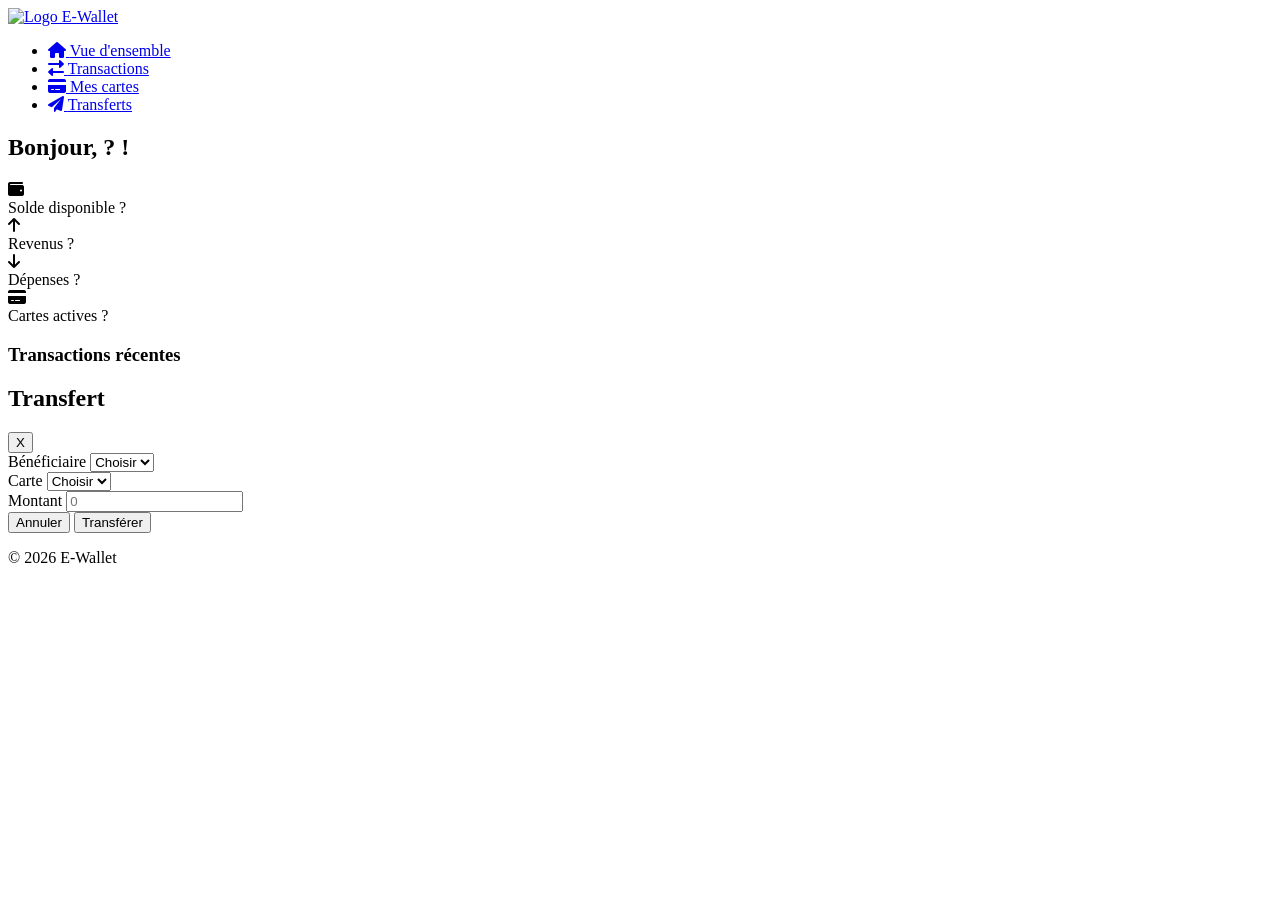
==== dashboard.html @ 2e93e256 "Add files via upload" ====
<!DOCTYPE html>
<html lang="fr">
<head>
<meta charset="UTF-8">
<meta name="viewport" content="width=device-width, initial-scale=1.0">
<title>E-Wallet | Tableau de bord</title>

<link rel="stylesheet" href="../css/style.css">
<link rel="stylesheet" href="https://cdnjs.cloudflare.com/ajax/libs/font-awesome/6.0.0/css/all.min.css">
</head>

<body>

<header>
<nav class="navbar">
<a href="../index.html" class="logo">
<img src="src/e-Wallet6.gif" alt="Logo E-Wallet">
</a>
<ul class="nav-links"></ul>
</nav>
</header>

<main class="dashboard-main">
<div class="dashboard-container">


<aside class="dashboard-sidebar">
<nav class="sidebar-nav">
<ul>

<li class="active">
<a href="#overview">
<i class="fas fa-home"></i>
<span>Vue d'ensemble</span>
</a>
</li>

<li>
<a href="#transactions">
<i class="fas fa-exchange-alt"></i>
<span>Transactions</span>
</a>
</li>

<li>
<a href="#cards">
<i class="fas fa-credit-card"></i>
<span>Mes cartes</span>
</a>
</li>

<li>
<a href="#" id="quickTransfer">
<i class="fas fa-paper-plane"></i>
<span>Transferts</span>
</a>
</li>

</ul>
</nav>
</aside>

<!-- CONTENT -->
<div class="dashboard-content">

<section id="overview" class="dashboard-section active">

<div class="section-header">
<h2>Bonjour, <span id="greetingName">?</span> !</h2>
<p id="currentDate"></p>
</div>


<div class="summary-cards">

<div class="summary-card">
<div class="card-icon blue"><i class="fas fa-wallet"></i></div>
<div class="card-details">
<span>Solde disponible</span>
<span id="availableBalance">?</span>
</div>
</div>

<div class="summary-card">
<div class="card-icon green"><i class="fas fa-arrow-up"></i></div>
<div class="card-details">
<span>Revenus</span>
<span id="monthlyIncome">?</span>
</div>
</div>

<div class="summary-card">
<div class="card-icon red"><i class="fas fa-arrow-down"></i></div>
<div class="card-details">
<span>Dépenses</span>
<span id="monthlyExpenses">?</span>
</div>
</div>

<div class="summary-card">
<div class="card-icon purple"><i class="fas fa-credit-card"></i></div>
<div class="card-details">
<span>Cartes actives</span>
<span id="activeCards">?</span>
</div>
</div>

</div>


<h3>Transactions récentes</h3>
<div id="recentTransactionsList"></div>

</section>

</div>
</div>
</main>


<div id="transferPopup" class="popup-overlay">

<div class="popup-content">

<div class="popup-header">
<h2>Transfert</h2>
<button id="closeTransferBtn">X</button>
</div>

<div class="popup-body">

  <form id="transferForm" class="transfer-form">

    <div class="form-group">
      <label>Bénéficiaire</label>
      <select id="beneficiary">
        <option value="">Choisir</option>
      </select>
    </div>

    <div class="form-group">
      <label>Carte</label>
      <select id="sourceCard">
        <option value="">Choisir</option>
      </select>
    </div>

    <div class="form-group">
      <label>Montant</label>
      <input type="number" id="amount" placeholder="0">
    </div>

    <div class="form-actions">
      <button type="button" id="cancelTransferBtn" class="btn btn-secondary">
        Annuler
      </button>

      <button type="submit" id="submitTransferBtn" class="btn btn-primary">
        Transférer
      </button>
    </div>

  </form>

</div>
</div>
</div>

<footer>
<p>&copy; 2026 E-Wallet</p>
</footer>

<script type="module" src="../controllers/dashboard.js"></script>

</body>
</html>
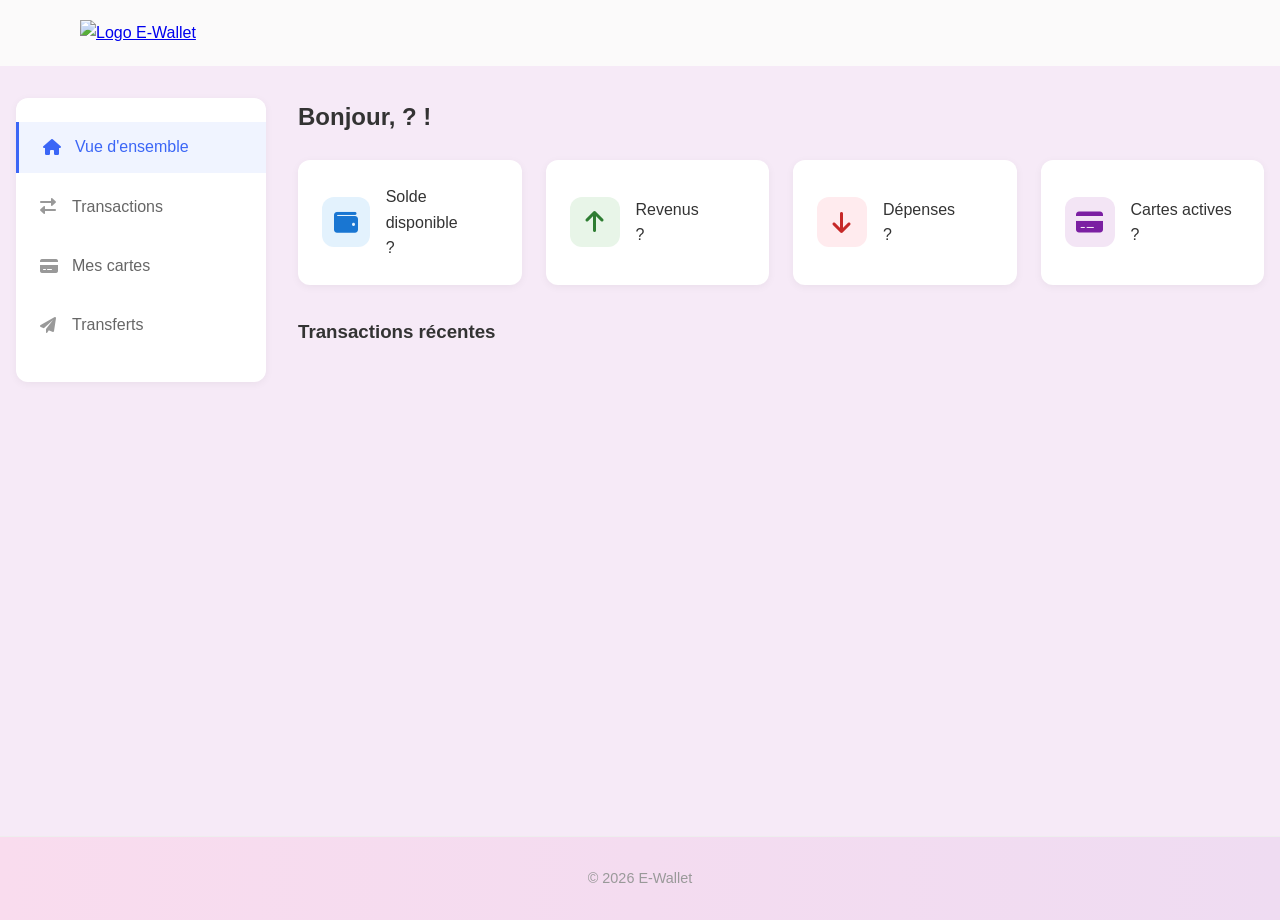
==== commit 576e2704: "Update dashboard.html" ====
--- a/dashboard.html
+++ b/dashboard.html
@@ -5,7 +5,7 @@
 <meta name="viewport" content="width=device-width, initial-scale=1.0">
 <title>E-Wallet | Tableau de bord</title>
 
-<link rel="stylesheet" href="../css/style.css">
+<link rel="stylesheet" href="style.css">
 <link rel="stylesheet" href="https://cdnjs.cloudflare.com/ajax/libs/font-awesome/6.0.0/css/all.min.css">
 </head>
 
@@ -14,7 +14,7 @@
 <header>
 <nav class="navbar">
 <a href="../index.html" class="logo">
-<img src="src/e-Wallet6.gif" alt="Logo E-Wallet">
+<img src="e-Wallet6.gif" alt="Logo E-Wallet">
 </a>
 <ul class="nav-links"></ul>
 </nav>
@@ -170,7 +170,7 @@
 <p>&copy; 2026 E-Wallet</p>
 </footer>
 
-<script type="module" src="../controllers/dashboard.js"></script>
+<script type="module" src="dashboard.js"></script>
 
 </body>
-</html>+</html>
--- a/style.css
+++ b/style.css
@@ -0,0 +1,1203 @@
+/* =====================
+   RESET
+===================== */
+* {
+  margin: 0;
+  padding: 0;
+  box-sizing: border-box;
+}
+
+/* =====================
+   GLOBAL
+===================== */
+body {
+  font-family: 'Inter', sans-serif;
+  background: linear-gradient(to right, #f9dcee, #efdcf2);
+  color: #333;
+  line-height: 1.6;
+}
+
+/* =====================
+   HEADER / NAVBAR
+===================== */
+header {
+  background: #fbfafa;
+  box-shadow: 0 2px 8px rgba(235, 185, 224, 0.05);
+}
+
+.navbar {
+  max-width: 1200px;
+  margin: auto;
+  display: flex;
+  justify-content: space-between;
+  align-items: center;
+  padding: 20px 40px;
+}
+
+.navbar .logo img {
+  height: 90px;
+}
+
+.nav-links {
+  list-style: none;
+  display: flex;
+  gap: 30px;
+}
+
+.nav-links a {
+  text-decoration: none;
+  color: #666;
+  font-weight: 500;
+  transition: color 0.3s, transform 0.2s;
+}
+
+.nav-links a:hover {
+  color: #3b66f6;
+  transform: translateY(-2px);
+}
+
+/* =====================
+   HERO SECTION
+===================== */
+.hero {
+  display: flex;
+  align-items: center;
+  justify-content: space-between;
+  max-width: 1200px;
+  margin: 50px auto;
+  padding: 0 40px;
+  gap: 40px;
+}
+
+.hero-content {
+  max-width: 600px;
+}
+
+.hero-content h1 {
+  font-size: 3.5rem;
+  margin-bottom: 20px;
+  color: #1e2a78;
+}
+
+.hero-content p {
+  font-size: 1.1rem;
+  color: #555;
+  margin-bottom: 30px;
+}
+
+/* =====================
+   BUTTONS (GLOBAL)
+===================== */
+.buttons {
+  display: flex;
+  gap: 20px;
+}
+
+.btn {
+  text-decoration: none;
+  display: inline-block;
+  padding: 12px 30px;
+  border-radius: 12px;
+  font-weight: 600;
+  cursor: pointer;
+  transition: all 0.3s ease;
+  border: none;
+}
+
+.btn-primary {
+  background: linear-gradient(135deg, #6a7cff, #5f6fff);
+  color: #fff;
+}
+
+.btn-primary:hover {
+  transform: translateY(-2px);
+  box-shadow: 0 10px 25px rgba(95, 111, 255, 0.35);
+}
+
+.btn-primary:active {
+  transform: scale(0.98);
+}
+
+.btn-secondary {
+  border: 2px solid #3b66f6;
+  color: #3b66f6;
+  background: transparent;
+}
+
+.btn-secondary:hover {
+  background-color: #3b66f6;
+  color: #fff;
+}
+
+/* =====================
+   HERO IMAGE
+===================== */
+.hero-image img {
+  max-width: 500px;
+  border-radius: 25px;
+  box-shadow: 0 20px 40px rgba(0,0,0,0.1);
+  transition: transform 0.3s;
+}
+
+.hero-image img:hover {
+  transform: scale(1.05);
+}
+
+/* =====================
+   LOGIN FORM (MODERNE)
+===================== */
+.login-form {
+  display: flex;
+  flex-direction: column;
+  gap: 20px;
+}
+
+/* INPUT GROUP */
+.input-group {
+  position: relative;
+}
+
+/* INPUT */
+.input-group input {
+  width: 100%;
+  padding: 14px 18px;
+  border-radius: 14px;
+  border: 1px solid #ddd;
+  background: #f9faff;
+  font-size: 0.95rem;
+  transition: all 0.3s ease;
+}
+
+/* INPUT FOCUS */
+.input-group input:focus {
+  outline: none;
+  border-color: #5f6fff;
+  box-shadow: 0 0 0 4px rgba(95, 111, 255, 0.18);
+  background: #ffffff;
+}
+
+/* PLACEHOLDER */
+.input-group input::placeholder {
+  color: #999;
+  font-weight: 500;
+}
+
+/* TOGGLE PASSWORD */
+.toggle-password {
+  position: absolute;
+  right: 16px;
+  top: 50%;
+  transform: translateY(-50%);
+  cursor: pointer;
+  opacity: 0.6;
+  font-size: 1rem;
+}
+
+/* =====================
+   FOOTER
+===================== */
+footer {
+  text-align: center;
+  padding: 30px;
+  color: #999;
+  font-size: 0.9rem;
+  border-top: 1px solid #eee;
+}
+
+/* =====================
+   RESPONSIVE
+===================== */
+@media (max-width: 1024px) {
+  .hero {
+    flex-direction: column-reverse;
+    text-align: center;
+  }
+
+  .hero-image img {
+    max-width: 350px;
+    margin-bottom: 30px;
+  }
+
+  .buttons {
+    justify-content: center;
+  }
+}
+
+@media (max-width: 600px) {
+  .navbar {
+    flex-direction: column;
+    gap: 20px;
+  }
+
+  .nav-links {
+    flex-direction: column;
+    gap: 15px;
+  }
+
+  .hero-content h1 {
+    font-size: 2.5rem;
+  }
+}
+
+#result {
+  font-weight: bold;
+  text-align: center;
+}
+
+.wallet-hero {
+  display: flex;
+  flex-direction: column;
+  align-items: center;
+  padding: 40px 20px;
+  gap: 30px;
+}
+
+.wallet-actions {
+  display: flex;
+  flex-wrap: wrap;
+  gap: 20px;
+  justify-content: center;
+  width: 100%;
+}
+
+.card {
+  background: #f9faff;
+  padding: 20px;
+  border-radius: 14px;
+  box-shadow: 0 4px 8px rgba(0,0,0,0.1);
+  min-width: 200px;
+  text-align: center;
+}
+
+.card h2 {
+  margin-bottom: 10px;
+  color: #333;
+}
+
+#balance {
+  font-size: 1.5rem;
+  font-weight: 600;
+}
+
+#transactions {
+  list-style: none;
+  padding: 0;
+}
+
+#transactions li {
+  background: #fff;
+  margin: 5px 0;
+  padding: 8px 10px;
+  border-radius: 8px;
+  border: 1px solid #ddd;
+}
+
+/* Dashboard Styles */
+.dashboard-nav {
+  display: flex;
+  justify-content: space-between;
+  align-items: center;
+  padding: 1rem 5%;
+  background: white;
+  box-shadow: 0 2px 10px rgba(0,0,0,0.1);
+}
+
+.user-menu {
+  display: flex;
+  align-items: center;
+  gap: 1rem;
+  position: relative;
+}
+
+.user-info {
+  text-align: right;
+}
+
+.user-name {
+  display: block;
+  font-weight: 600;
+  color: #333;
+}
+
+.user-balance {
+  font-size: 0.9rem;
+  color: #3b66f6;
+  font-weight: 500;
+}
+
+.user-avatar img {
+  width: 40px;
+  height: 40px;
+  border-radius: 50%;
+  object-fit: cover;
+}
+
+.dropdown-toggle {
+  background: none;
+  border: none;
+  cursor: pointer;
+  color: #666;
+}
+
+.dropdown-menu {
+  position: absolute;
+  top: 100%;
+  right: 0;
+  background: white;
+  border-radius: 8px;
+  box-shadow: 0 4px 15px rgba(0,0,0,0.15);
+  display: none;
+  flex-direction: column;
+  min-width: 180px;
+  z-index: 1000;
+}
+
+.dropdown-menu.show {
+  display: flex;
+}
+
+.dropdown-menu a {
+  padding: 12px 16px;
+  text-decoration: none;
+  color: #333;
+  display: flex;
+  align-items: center;
+  gap: 10px;
+  transition: background 0.3s;
+}
+
+.dropdown-menu a:hover {
+  background: #f5f5f5;
+}
+
+/* Dashboard Main Layout */
+.dashboard-main {
+  background: #f6eaf7;
+  min-height: calc(100vh - 70px - 60px);
+}
+
+.dashboard-container {
+  display: flex;
+  max-width: 1400px;
+  margin: 0 auto;
+  padding: 2rem 1rem;
+  gap: 2rem;
+}
+
+/* Sidebar */
+.dashboard-sidebar {
+  width: 250px;
+  background: white;
+  border-radius: 12px;
+  padding: 1.5rem 0;
+  box-shadow: 0 2px 8px rgba(0,0,0,0.05);
+  height: fit-content;
+  position: sticky;
+  top: 90px;
+}
+
+.sidebar-nav ul {
+  list-style: none;
+  padding: 0;
+  margin: 0;
+}
+
+.sidebar-nav li {
+  margin-bottom: 0.5rem;
+}
+
+.sidebar-nav a {
+  display: flex;
+  align-items: center;
+  gap: 12px;
+  padding: 0.8rem 1.5rem;
+  text-decoration: none;
+  color: #666;
+  transition: all 0.3s;
+}
+
+.sidebar-nav a i {
+  width: 20px;
+  color: #999;
+}
+
+.sidebar-nav li.active a,
+.sidebar-nav a:hover {
+  background: #f0f4ff;
+  color: #3b66f6;
+  border-left: 3px solid #3b66f6;
+}
+
+.sidebar-nav li.active i,
+.sidebar-nav a:hover i {
+  color: #3b66f6;
+}
+
+.sidebar-nav .separator {
+  height: 1px;
+  background: #eee;
+  margin: 1rem 0;
+}
+
+/* Main Content */
+.dashboard-content {
+  flex: 1;
+  min-width: 0;
+}
+
+.dashboard-section {
+  display: none;
+  animation: fadeIn 0.3s;
+}
+
+.dashboard-section.active {
+  display: block;
+}
+
+@keyframes fadeIn {
+  from { opacity: 0; transform: translateY(10px); }
+  to { opacity: 1; transform: translateY(0); }
+}
+
+.section-header {
+  display: flex;
+  justify-content: space-between;
+  align-items: center;
+  margin-bottom: 1.5rem;
+}
+
+.section-header h2 {
+  margin: 0;
+  color: #333;
+}
+
+.date-display {
+  color: #666;
+  font-size: 0.95rem;
+}
+
+/* Summary Cards */
+.summary-cards {
+  display: grid;
+  grid-template-columns: repeat(4, 1fr);
+  gap: 1.5rem;
+  margin-bottom: 2rem;
+}
+
+.summary-card {
+  background: white;
+  border-radius: 12px;
+  padding: 1.5rem;
+  display: flex;
+  align-items: center;
+  gap: 1rem;
+  box-shadow: 0 2px 8px rgba(0,0,0,0.05);
+  transition: transform 0.3s;
+}
+
+.summary-card:hover {
+  transform: translateY(-5px);
+  box-shadow: 0 5px 15px rgba(0,0,0,0.1);
+}
+
+.card-icon {
+  width: 50px;
+  height: 50px;
+  border-radius: 12px;
+  display: flex;
+  align-items: center;
+  justify-content: center;
+  font-size: 1.5rem;
+}
+
+.card-icon.blue { background: #e3f2fd; color: #1976d2; }
+.card-icon.green { background: #e8f5e8; color: #2e7d32; }
+.card-icon.red { background: #ffebee; color: #c62828; }
+.card-icon.purple { background: #f3e5f5; color: #7b1fa2; }
+
+.card-details {
+  display: flex;
+  flex-direction: column;
+}
+
+.card-label {
+  font-size: 0.85rem;
+  color: #666;
+  margin-bottom: 4px;
+}
+
+.card-value {
+  font-size: 1.5rem;
+  font-weight: 600;
+  color: #333;
+}
+
+/* Quick Actions */
+.quick-actions {
+  background: white;
+  border-radius: 12px;
+  padding: 1.5rem;
+  margin-bottom: 2rem;
+}
+
+.quick-actions h3 {
+  margin: 0 0 1rem 0;
+  color: #333;
+}
+
+.action-buttons {
+  display: flex;
+  gap: 1rem;
+}
+
+.action-btn {
+  flex: 1;
+  display: flex;
+  flex-direction: column;
+  align-items: center;
+  gap: 0.5rem;
+  padding: 1rem;
+  border: 1px solid #e0e0e0;
+  border-radius: 8px;
+  background: white;
+  cursor: pointer;
+  transition: all 0.3s;
+}
+
+.action-btn i {
+  font-size: 1.5rem;
+  color: #3b66f6;
+}
+
+.action-btn span {
+  font-size: 0.9rem;
+  color: #333;
+}
+
+.action-btn:hover {
+  background: #f0f4ff;
+  border-color: #3b66f6;
+}
+
+/* Recent Transactions */
+.recent-transactions {
+  background: white;
+  border-radius: 12px;
+  padding: 1.5rem;
+}
+
+.view-all {
+  text-decoration: none;
+  color: #3b66f6;
+  font-weight: 500;
+  display: flex;
+  align-items: center;
+  gap: 5px;
+}
+
+.transactions-list {
+  margin-top: 1rem;
+}
+
+.transaction-item {
+  display: flex;
+  align-items: center;
+  gap: 1rem;
+  padding: 1rem 0;
+  border-bottom: 1px solid #f0f0f0;
+}
+
+.transaction-item:last-child {
+  border-bottom: none;
+}
+
+.transaction-icon {
+  width: 40px;
+  height: 40px;
+  border-radius: 50%;
+  display: flex;
+  align-items: center;
+  justify-content: center;
+}
+
+.transaction-icon.debit {
+  background: #ffebee;
+  color: #c62828;
+}
+
+.transaction-icon.credit {
+  background: #e8f5e8;
+  color: #2e7d32;
+}
+
+.transaction-details {
+  flex: 1;
+}
+
+.transaction-name {
+  display: block;
+  font-weight: 500;
+  color: #333;
+}
+
+.transaction-date {
+  font-size: 0.85rem;
+  color: #666;
+}
+
+.transaction-amount {
+  font-weight: 600;
+  font-size: 1.1rem;
+}
+
+.transaction-amount.debit {
+  color: #c62828;
+}
+
+.transaction-amount.credit {
+  color: #2e7d32;
+}
+
+/* Cards Grid */
+.cards-grid {
+  display: grid;
+  grid-template-columns: repeat(auto-fill, minmax(300px, 1fr));
+  gap: 1.5rem;
+  margin-top: 1.5rem;
+}
+
+.card-item {
+  background: white;
+  border-radius: 12px;
+  padding: 1.5rem;
+  box-shadow: 0 2px 8px rgba(0,0,0,0.05);
+}
+
+.card-preview {
+  background: linear-gradient(135deg, #667eea 0%, #764ba2 100%);
+  border-radius: 12px;
+  padding: 1.5rem;
+  color: white;
+  position: relative;
+  min-height: 160px;
+  display: flex;
+  flex-direction: column;
+  justify-content: flex-end;
+  margin-bottom: 1rem;
+}
+
+.card-preview.visa {
+  background: linear-gradient(135deg, #1a1f71 0%, #0d47a1 100%);
+}
+
+.card-preview.mastercard {
+  background: linear-gradient(135deg, #ff5f00 0%, #f79e1b 100%);
+}
+
+.card-chip {
+  position: absolute;
+  top: 20px;
+  left: 20px;
+  width: 40px;
+  height: 30px;
+  background: linear-gradient(45deg, #ffd700, #ffb347);
+  border-radius: 5px;
+}
+
+.card-number {
+  font-size: 1.1rem;
+  letter-spacing: 2px;
+  margin-bottom: 10px;
+}
+
+.card-holder {
+  font-size: 0.8rem;
+  opacity: 0.9;
+  text-transform: uppercase;
+}
+
+.card-expiry {
+  position: absolute;
+  bottom: 20px;
+  right: 20px;
+  font-size: 0.8rem;
+}
+
+.card-type {
+  position: absolute;
+  top: 20px;
+  right: 20px;
+  font-size: 0.9rem;
+  font-weight: 600;
+}
+
+.card-actions {
+  display: flex;
+  justify-content: flex-end;
+  gap: 0.5rem;
+}
+
+.card-action {
+  width: 35px;
+  height: 35px;
+  border-radius: 50%;
+  border: none;
+  background: #f5f5f5;
+  color: #666;
+  cursor: pointer;
+  transition: all 0.3s;
+}
+
+.card-action:hover {
+  background: #3b66f6;
+  color: white;
+}
+
+/* Transfer Form */
+.transfer-container {
+  display: grid;
+  grid-template-columns: 2fr 1fr;
+  gap: 2rem;
+  margin-top: 1.5rem;
+}
+
+.transfer-form {
+  background: white;
+  border-radius: 12px;
+  padding: 2rem;
+  box-shadow: 0 2px 8px rgba(0,0,0,0.05);
+}
+
+.form-group {
+  margin-bottom: 1.5rem;
+}
+
+.form-group label {
+  display: block;
+  margin-bottom: 0.5rem;
+  color: #333;
+  font-weight: 500;
+}
+
+.form-group select,
+.form-group input {
+  width: 100%;
+  padding: 0.8rem;
+  border: 1px solid #e0e0e0;
+  border-radius: 8px;
+  font-size: 1rem;
+}
+
+.form-group select:focus,
+.form-group input:focus {
+  outline: none;
+  border-color: #3b66f6;
+}
+
+.btn-block {
+  width: 100%;
+  padding: 1rem;
+}
+
+.transfer-info {
+  background: white;
+  border-radius: 12px;
+  padding: 1.5rem;
+  box-shadow: 0 2px 8px rgba(0,0,0,0.05);
+  height: fit-content;
+}
+
+.info-card h4 {
+  margin: 0 0 1rem 0;
+  color: #333;
+}
+
+.info-card p {
+  color: #666;
+  margin-bottom: 0.5rem;
+  font-size: 0.95rem;
+}
+
+/* Modal */
+.modal {
+  display: none;
+  position: fixed;
+  top: 0;
+  left: 0;
+  width: 100%;
+  height: 100%;
+  background: rgba(0,0,0,0.5);
+  z-index: 1000;
+}
+
+.modal.show {
+  display: flex;
+  align-items: center;
+  justify-content: center;
+}
+
+.modal-content {
+  background: white;
+  border-radius: 12px;
+  width: 90%;
+  max-width: 500px;
+  max-height: 90vh;
+  overflow-y: auto;
+}
+
+.modal-header {
+  display: flex;
+  justify-content: space-between;
+  align-items: center;
+  padding: 1.5rem;
+  border-bottom: 1px solid #e0e0e0;
+}
+
+.modal-header h3 {
+  margin: 0;
+  color: #333;
+}
+
+.modal-close {
+  background: none;
+  border: none;
+  font-size: 1.5rem;
+  cursor: pointer;
+  color: #666;
+}
+
+.modal-body {
+  padding: 1.5rem;
+}
+
+.modal-footer {
+  padding: 1.5rem;
+  border-top: 1px solid #e0e0e0;
+  display: flex;
+  justify-content: flex-end;
+  gap: 1rem;
+}
+
+/* =====================
+   TRANSFER SECTION (HIDDEN/SHOW)
+===================== */
+.hidden {
+  display: none !important;
+}
+
+.transfer-section {
+  position: fixed;
+  top: 50%;
+  left: 50%;
+  transform: translate(-50%, -50%);
+  width: 90%;
+  max-width: 600px;
+  max-height: 90vh;
+  overflow-y: auto;
+  background: white;
+  border-radius: 20px;
+  box-shadow: 0 20px 40px rgba(0,0,0,0.2);
+  z-index: 1000;
+  padding: 2rem;
+}
+
+.transfer-section .section-header {
+  display: flex;
+  justify-content: space-between;
+  align-items: center;
+  margin-bottom: 2rem;
+}
+
+.btn-close {
+  background: none;
+  border: none;
+  font-size: 1.5rem;
+  cursor: pointer;
+  color: #666;
+}
+
+.btn-close:hover {
+  color: #333;
+}
+
+.transfer-form {
+  display: flex;
+  flex-direction: column;
+  gap: 1.5rem;
+}
+
+.form-group {
+  display: flex;
+  flex-direction: column;
+  gap: 0.5rem;
+}
+
+.form-group label {
+  font-weight: 600;
+  color: #555;
+  font-size: 0.95rem;
+}
+
+.form-group label i {
+  margin-right: 0.5rem;
+  color: #4CAF50;
+}
+
+.form-group select,
+.form-group input,
+.form-group textarea {
+  padding: 0.75rem;
+  border: 2px solid #e0e0e0;
+  border-radius: 10px;
+  font-size: 1rem;
+  transition: border-color 0.3s;
+}
+
+.form-group select:focus,
+.form-group input:focus,
+.form-group textarea:focus {
+  outline: none;
+  border-color: #4CAF50;
+}
+
+.amount-input {
+  position: relative;
+  display: flex;
+  align-items: center;
+}
+
+.amount-input input {
+  flex: 1;
+  padding-right: 80px;
+}
+
+.amount-input .currency {
+  position: absolute;
+  right: 10px;
+  color: #666;
+  font-weight: 600;
+}
+
+.form-options {
+  display: flex;
+  gap: 1rem;
+  flex-wrap: wrap;
+}
+
+.checkbox-group {
+  display: flex;
+  align-items: center;
+  gap: 0.5rem;
+}
+
+.checkbox-group input[type="checkbox"] {
+  width: 18px;
+  height: 18px;
+  cursor: pointer;
+}
+
+.fee-badge {
+  background: #f0f0f0;
+  padding: 0.25rem 0.5rem;
+  border-radius: 12px;
+  font-size: 0.8rem;
+  color: #666;
+}
+
+.transfer-summary {
+  background: #f8f9fa;
+  padding: 1.5rem;
+  border-radius: 12px;
+  margin: 1rem 0;
+}
+
+.transfer-summary h4 {
+  margin-bottom: 1rem;
+  color: #333;
+}
+
+.summary-row {
+  display: flex;
+  justify-content: space-between;
+  padding: 0.5rem 0;
+  color: #666;
+}
+
+.summary-row.total {
+  border-top: 2px solid #ddd;
+  margin-top: 0.5rem;
+  padding-top: 1rem;
+  font-weight: bold;
+  color: #333;
+}
+
+.form-actions {
+  display: flex;
+  gap: 1rem;
+  justify-content: flex-end;
+}
+
+.recent-beneficiaries {
+  margin-top: 2rem;
+  padding-top: 1rem;
+  border-top: 2px solid #f0f0f0;
+}
+
+.recent-beneficiaries h4 {
+  margin-bottom: 1rem;
+  color: #666;
+}
+
+.beneficiaries-list {
+  display: flex;
+  gap: 1rem;
+  flex-wrap: wrap;
+}
+
+.beneficiary-chip {
+  display: flex;
+  align-items: center;
+  gap: 0.5rem;
+  padding: 0.5rem 1rem;
+  background: #f0f0f0;
+  border-radius: 50px;
+  cursor: pointer;
+  transition: background 0.3s;
+}
+
+.beneficiary-chip:hover {
+  background: #e0e0e0;
+}
+
+.beneficiary-avatar {
+  width: 30px;
+  height: 30px;
+  background: #4CAF50;
+  color: white;
+  border-radius: 50%;
+  display: flex;
+  align-items: center;
+  justify-content: center;
+  font-weight: bold;
+  font-size: 0.9rem;
+}
+
+/* Overlay pour l'arrière-plan */
+.modal-overlay {
+  position: fixed;
+  top: 0;
+  left: 0;
+  right: 0;
+  bottom: 0;
+  background: rgba(0,0,0,0.5);
+  z-index: 999;
+}
+
+/* Responsive */
+@media (max-width: 1024px) {
+  .summary-cards {
+    grid-template-columns: repeat(2, 1fr);
+  }
+  
+  .dashboard-container {
+    flex-direction: column;
+  }
+  
+  .dashboard-sidebar {
+    width: 100%;
+    position: static;
+  }
+}
+
+@media (max-width: 768px) {
+  .transfer-container {
+    grid-template-columns: 1fr;
+  }
+  
+  .action-buttons {
+    flex-wrap: wrap;
+  }
+  
+  .action-btn {
+    min-width: calc(50% - 0.5rem);
+  }
+  
+  .user-info {
+    display: none;
+  }
+}
+.transactions-table{
+width:100%;
+border-collapse:collapse;
+margin-top:20px;
+}
+
+.transactions-table th,
+.transactions-table td{
+border:1px solid #ddd;
+padding:10px;
+text-align:center;
+}
+
+.transactions-table th{
+background:#2563eb;
+color:white;
+}
+
+.debit{
+color:red;
+font-weight:bold;
+}
+
+.credit{
+color:green;
+font-weight:bold;
+}
+/* ===== POPUP TRANSFER ===== */
+.popup-overlay {
+  display: none;
+  position: fixed;
+  inset: 0;
+  background: rgba(0,0,0,0.5);
+  z-index: 1000;
+  justify-content: center;
+  align-items: center;
+}
+
+.popup-overlay.active {
+  display: flex;
+}
+
+.popup-content {
+  background: white;
+  border-radius: 12px;
+  width: 90%;
+  max-width: 500px;
+  padding: 20px;
+  box-shadow: 0 10px 30px rgba(0,0,0,0.2);
+  animation: popupAnim 0.3s ease;
+}
+
+.popup-header {
+  display: flex;
+  justify-content: space-between;
+  align-items: center;
+  margin-bottom: 15px;
+}
+
+.popup-body {
+  display: flex;
+  flex-direction: column;
+  gap: 15px;
+}
+
+@keyframes popupAnim {
+  from {
+    transform: translateY(-20px);
+    opacity: 0;
+  }
+  to {
+    transform: translateY(0);
+    opacity: 1;
+  }
+}
